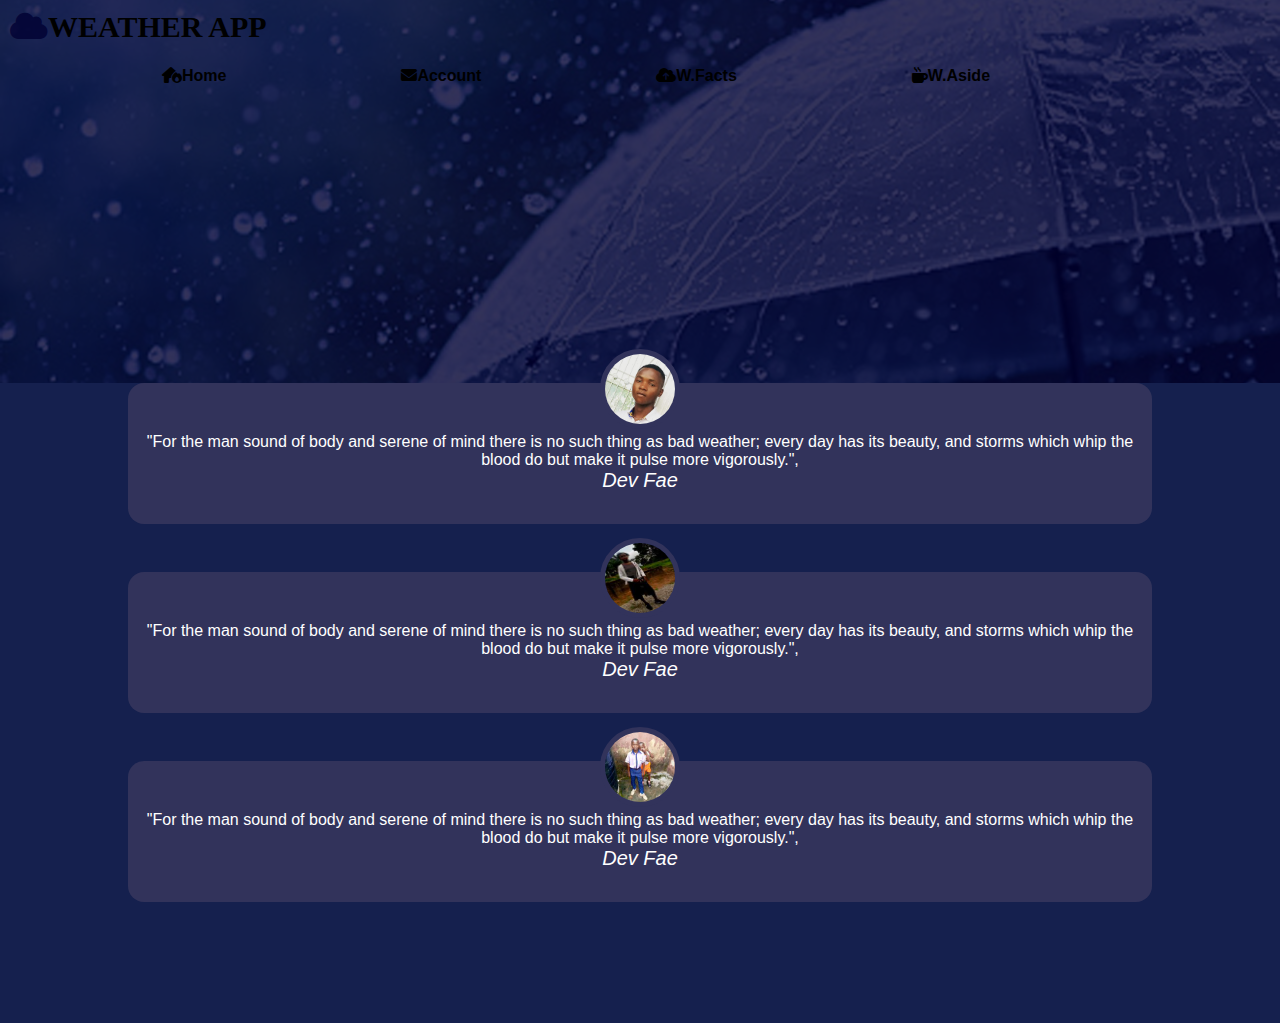
==== index.html @ b481a906 "first commit" ====
<!DOCTYPE html>
<html lang="en">
<head>
    <meta charset="UTF-8">
    <meta name="viewport" content="width=device-width, initial-scale=1.0">
    <link rel="stylesheet" href="https://cdnjs.cloudflare.com/ajax/libs/font-awesome/6.4.2/css/all.min.css">
    <link rel="icon" type="image/png" href="./images/Favicon.png">
    <link rel="stylesheet" href="./style.css">
    <title>Weather App</title>
</head>
<body>
    <section class="Page-Cont">
        <div class="Page-hold">
      
<div class="menubar">
    <H1><i class="fa-solid fa-cloud"></i>WEATHER APP</H1>
<ul>
    <li><a href="./index.html"><i class="fa-solid fa-house-fire"></i>Home</a></li>
    <li><a href="indeex.html"><i class="fa-solid fa-envelope"></i>Account</a></li>
    <li><a href="index.htm"><i class="fa-solid fa-cloud-arrow-up"></i>W.Facts</a></li>
    <li><a href="https://dodosebn.github.io/Movie-Card/"><i class="fa-solid fa-mug-hot"></i>W.Aside</a></li>
</ul>
</div>

<div class="message-cont">
    <div class="message-hold">
        <h1 id="letter-container"></h1>
    </div>
</div>

<div class="Quoted-Cont">
    <div class="Quoted-hold">
        <ul>
            <li>
                <img src="./images/mySelf.jpg" class="img" alt="DOMINION" id="img1">
                <blockquote id="block1"> "For the man sound of body and serene of mind there is no such thing as bad weather; every day has its beauty, and storms which whip the blood do but make it pulse more vigorously.",</blockquote>
                <cite id="cite1">Dev Fae</cite>
            </li>
            <li>
              <img src="./images/Amarachi.jpg" class="img" alt="dark-Weather" id="img2">  
              <blockquote id="block2"> "For the man sound of body and serene of mind there is no such thing as bad weather; every day has its beauty, and storms which whip the blood do but make it pulse more vigorously.",</blockquote>
              <cite id="cite2">Dev Fae</cite>
            </li>
            <li>
                <img src="./images/brethren.jpg" class="img" alt="cloudy-Weather" id="img3">
                <blockquote id="block3"> "For the man sound of body and serene of mind there is no such thing as bad weather; every day has its beauty, and storms which whip the blood do but make it pulse more vigorously.",</blockquote>
                <cite id="cite3">Dev Fae</cite>
            </li>
        </ul>
    </div>
</div>

</div>
</section>
    <script src="./script.js"></script>
</body>
</html>
---- style.css ----
*{
    margin: 0;
    padding: 0;
    font-family: Arial, Helvetica, sans-serif;
    box-sizing: border-box;
}

body{
    background-image:linear-gradient(rgba(0,0,50,0.8),rgba(0,0,50,0.8)) ,url('./images/Rain.jpg');
    object-fit: cover;
    background-color: red;
    background-position: right;
    /* background-repeat: no-repeat; */
    height: 20em;
    background-size: cover;
}
@import url("https://fonts.google apis.com/css2.family=Shrikhand&display=swap");
 
:root{
    --primary-color: #15204e;
    --secondary-color: #32335b;
}
.menubar H1{
    padding: 10px;
    font-family: "Shrikhand", cursive;
    font-size: 30px;
   
}
.menubar H1 i{
    color: rgba(0,0,50,0.8);
}
.menubar ul{
    display: inline-flex;
    width:90%;
    justify-content: space-evenly;
    }
    .menubar ul li{
        display: flex;
        justify-content: space-evenly;
        align-items: center;
        /* padding: 10px; */
    }
    .menubar  ul li a{
      text-decoration: none;
      color: #000;
      font-size: 16px;
      font-weight: 600;
      padding: 13px;
    }
    .menubar  ul li a:hover{
    background: var( --secondary-color);
    border-radius: 30px;
    animation: vibrateAnimation 0.1s normal;
    text-shadow: 2px 2px 5px red;
    }
    @keyframes vibrateAnimation {
        0% { transform: translate(0, 0); }
        20% { transform: translate(-5px, 5px); }
        40% { transform: translate(5px, -5px); }
        60% { transform: translate(-5px, -5px); }
        80% { transform: translate(5px, 5px); }
        100% { transform: translate(0, 0); }
      }
      .message-cont, .message-hold{
        display: flex;
        justify-content: center;
        align-items: center;
        padding: 50px;
      }
     
      .letter {
        display: inline-block;
        opacity: 0;
        animation: fadeIn 0.5s ease-in-out forwards;
      }
      
      .space {
        display: inline-block;
        width: 0.5em;
      }
      @keyframes fadeIn {
        from {
          opacity: 0;
        }
        to {
          opacity: 1;
        }
      }
      .Quoted-Cont, .Quoted-hold {
        background: var(--primary-color);
        color: white;
        height: 40em;
      }
      cite{
        font-size: 20px;
      }
      .Quoted-Cont li {
        background: var( --secondary-color);;
        text-align: center;
        padding: 2em 1em;
        width: 80%;
        margin: 3em auto ;
        border-radius: 1em;
        list-style: none;
      }
      
      .Quoted-Cont li img {
        width: 5em;
        height: 5em;
        border: 5px solid var( --secondary-color);;
        border-radius: 50%;
        margin-top: -4.5em;
      }
      
@media (max-width:480px)  { 
    body{
        background-repeat: no-repeat;
        height: 50em;
    }
    .meubar ul, li{
        width: 100%;
    }

    #letter-container {
      position: absolute;
      width: 100%;
     left: 20px;
      transform: translateY(-50%);
      white-space: nowrap;
      font-size: 16px;
    }
}
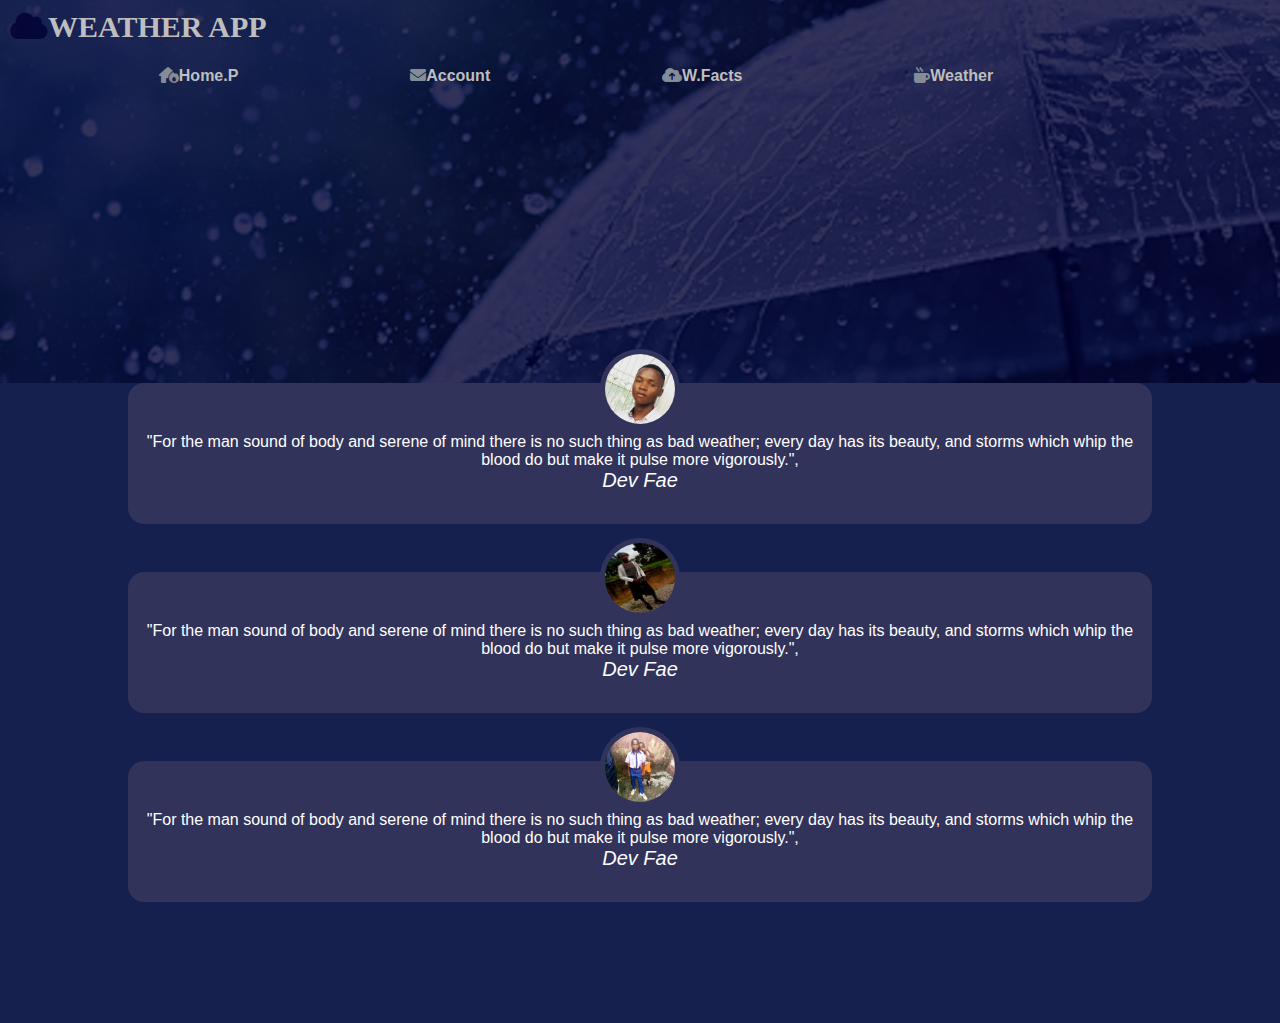
==== commit d4e4c21d: "updated things" ====
--- a/index.html
+++ b/index.html
@@ -15,10 +15,10 @@
 <div class="menubar">
     <H1><i class="fa-solid fa-cloud"></i>WEATHER APP</H1>
 <ul>
-    <li><a href="./index.html"><i class="fa-solid fa-house-fire"></i>Home</a></li>
+    <li><a href="./index.html"><i class="fa-solid fa-house-fire"></i>Home.P</a></li>
     <li><a href="indeex.html"><i class="fa-solid fa-envelope"></i>Account</a></li>
     <li><a href="index.htm"><i class="fa-solid fa-cloud-arrow-up"></i>W.Facts</a></li>
-    <li><a href="https://dodosebn.github.io/Movie-Card/"><i class="fa-solid fa-mug-hot"></i>W.Aside</a></li>
+    <li><a href="indexx.html"><i class="fa-solid fa-mug-hot"></i>Weather</a></li>
 </ul>
 </div>
 
--- a/style.css
+++ b/style.css
@@ -1,132 +1,156 @@
-*{
-    margin: 0;
-    padding: 0;
-    font-family: Arial, Helvetica, sans-serif;
-    box-sizing: border-box;
+* {
+  margin: 0;
+  padding: 0;
+  font-family: Arial, Helvetica, sans-serif;
+  box-sizing: border-box;
 }
 
-body{
-    background-image:linear-gradient(rgba(0,0,50,0.8),rgba(0,0,50,0.8)) ,url('./images/Rain.jpg');
-    object-fit: cover;
-    background-color: red;
-    background-position: right;
-    /* background-repeat: no-repeat; */
-    height: 20em;
-    background-size: cover;
+body {
+  background-image: linear-gradient(rgba(0, 0, 50, 0.8), rgba(0, 0, 50, 0.8)),
+    url("./images/Rain.jpg");
+  object-fit: cover;
+  background-color: red;
+  background-position: right;
+  /* background-repeat: no-repeat; */
+  color: #bebebe;
+  height: 20em;
+  background-size: cover;
 }
 @import url("https://fonts.google apis.com/css2.family=Shrikhand&display=swap");
- 
-:root{
-    --primary-color: #15204e;
-    --secondary-color: #32335b;
+
+:root {
+  --primary-color: #15204e;
+  --secondary-color: #32335b;
 }
-.menubar H1{
-    padding: 10px;
-    font-family: "Shrikhand", cursive;
-    font-size: 30px;
-   
+.fa-house-fire,
+.fa-envelope,
+.fa-cloud-arrow-up,
+.fa-mug-hot {
+  color: #848d97;
+  /* text-shadow: 2px 2px 2px 5px #fff; */
 }
-.menubar H1 i{
-    color: rgba(0,0,50,0.8);
+.menubar H1 {
+  padding: 10px;
+  font-family: "Shrikhand", cursive;
+  font-size: 30px;
 }
-.menubar ul{
-    display: inline-flex;
-    width:90%;
-    justify-content: space-evenly;
-    }
-    .menubar ul li{
-        display: flex;
-        justify-content: space-evenly;
-        align-items: center;
-        /* padding: 10px; */
-    }
-    .menubar  ul li a{
-      text-decoration: none;
-      color: #000;
-      font-size: 16px;
-      font-weight: 600;
-      padding: 13px;
-    }
-    .menubar  ul li a:hover{
-    background: var( --secondary-color);
-    border-radius: 30px;
-    animation: vibrateAnimation 0.1s normal;
-    text-shadow: 2px 2px 5px red;
-    }
-    @keyframes vibrateAnimation {
-        0% { transform: translate(0, 0); }
-        20% { transform: translate(-5px, 5px); }
-        40% { transform: translate(5px, -5px); }
-        60% { transform: translate(-5px, -5px); }
-        80% { transform: translate(5px, 5px); }
-        100% { transform: translate(0, 0); }
-      }
-      .message-cont, .message-hold{
-        display: flex;
-        justify-content: center;
-        align-items: center;
-        padding: 50px;
-      }
-     
-      .letter {
-        display: inline-block;
-        opacity: 0;
-        animation: fadeIn 0.5s ease-in-out forwards;
-      }
-      
-      .space {
-        display: inline-block;
-        width: 0.5em;
-      }
-      @keyframes fadeIn {
-        from {
-          opacity: 0;
-        }
-        to {
-          opacity: 1;
-        }
-      }
-      .Quoted-Cont, .Quoted-hold {
-        background: var(--primary-color);
-        color: white;
-        height: 40em;
-      }
-      cite{
-        font-size: 20px;
-      }
-      .Quoted-Cont li {
-        background: var( --secondary-color);;
-        text-align: center;
-        padding: 2em 1em;
-        width: 80%;
-        margin: 3em auto ;
-        border-radius: 1em;
-        list-style: none;
-      }
-      
-      .Quoted-Cont li img {
-        width: 5em;
-        height: 5em;
-        border: 5px solid var( --secondary-color);;
-        border-radius: 50%;
-        margin-top: -4.5em;
-      }
-      
-@media (max-width:480px)  { 
-    body{
-        background-repeat: no-repeat;
-        height: 50em;
-    }
-    .meubar ul, li{
-        width: 100%;
-    }
+.menubar H1 i {
+  color: rgba(0, 0, 50, 0.8);
+}
+.menubar ul {
+  display: inline-flex;
+  width: 90%;
+  justify-content: space-evenly;
+}
+.menubar ul li {
+  display: flex;
+  justify-content: space-evenly;
+  align-items: center;
+  /* padding: 10px; */
+}
+.menubar ul li a {
+  text-decoration: none;
+  color: #bebebe;
+  font-size: 16px;
+  font-weight: 600;
+  padding: 13px;
+}
+.menubar ul li a:hover {
+  background: var(--secondary-color);
+  border-radius: 30px;
+  color: #000;
+  animation: vibrateAnimation 0.1s normal;
+  text-shadow: 2px 2px 5px red;
+}
+@keyframes vibrateAnimation {
+  0% {
+    transform: translate(0, 0);
+  }
+  20% {
+    transform: translate(-5px, 5px);
+  }
+  40% {
+    transform: translate(5px, -5px);
+  }
+  60% {
+    transform: translate(-5px, -5px);
+  }
+  80% {
+    transform: translate(5px, 5px);
+  }
+  100% {
+    transform: translate(0, 0);
+  }
+}
+.message-cont,
+.message-hold {
+  display: flex;
+  justify-content: center;
+  align-items: center;
+  padding: 50px;
+}
 
-    #letter-container {
-      position: absolute;
-      width: 100%;
-     left: 20px;
-      transform: translateY(-50%);
-      white-space: nowrap;
-      font-size: 16px;
-    }
-}+.letter {
+  display: inline-block;
+  opacity: 0;
+  animation: fadeIn 0.5s ease-in-out forwards;
+}
+
+.space {
+  display: inline-block;
+  width: 0.5em;
+}
+@keyframes fadeIn {
+  from {
+    opacity: 0;
+  }
+  to {
+    opacity: 1;
+  }
+}
+.Quoted-Cont,
+.Quoted-hold {
+  background: var(--primary-color);
+  color: white;
+  height: 40em;
+}
+cite {
+  font-size: 20px;
+}
+.Quoted-Cont li {
+  background: var(--secondary-color);
+  text-align: center;
+  padding: 2em 1em;
+  width: 80%;
+  margin: 3em auto;
+  border-radius: 1em;
+  list-style: none;
+}
+
+.Quoted-Cont li img {
+  width: 5em;
+  height: 5em;
+  border: 5px solid var(--secondary-color);
+  border-radius: 50%;
+  margin-top: -4.5em;
+}
+
+@media (max-width: 480px) {
+  body {
+    background-repeat: no-repeat;
+    height: 50em;
+  }
+  .meubar ul,
+  li {
+    width: 100%;
+  }
+
+  #letter-container {
+    position: absolute;
+    width: 100%;
+    left: 20px;
+    transform: translateY(-50%);
+    white-space: nowrap;
+    font-size: 16px;
+  }
+}
